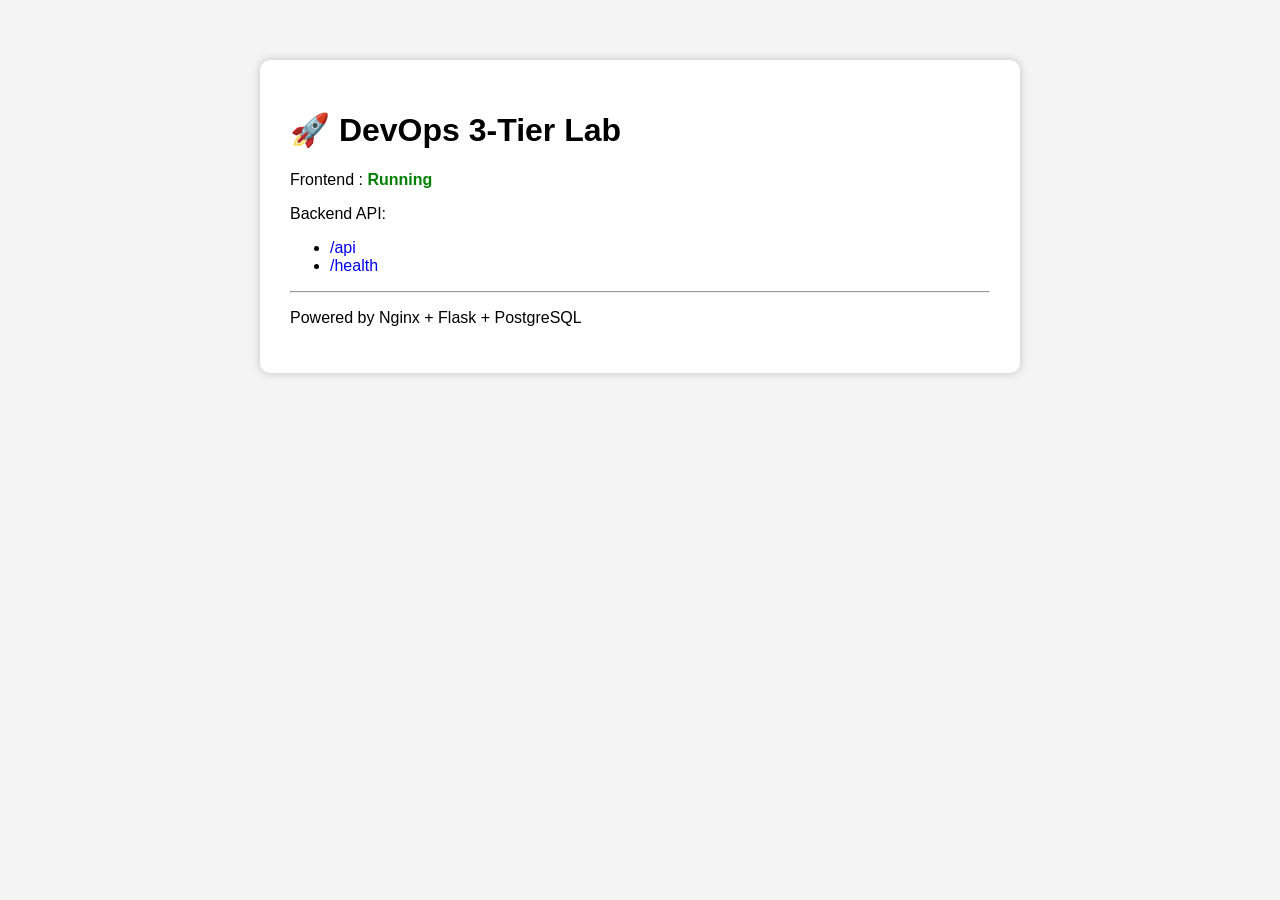
==== frontend/html/index.html @ a9260bfa "second commit" ====
<!DOCTYPE html>
<html lang="en">

<head>
    <meta charset="UTF-8">
    <title>DevOps 3-Tier Lab</title>
    <link rel="stylesheet" href="style.css">
</head>

<body>

<div class="container">

    <h1>🚀 DevOps 3-Tier Lab</h1>

    <p>Frontend : <span class="ok">Running</span></p>

    <p>Backend API:</p>

    <ul>
        <li><a href="/api">/api</a></li>
        <li><a href="/health">/health</a></li>
    </ul>

    <hr>

    <p>Powered by Nginx + Flask + PostgreSQL</p>

</div>

</body>
</html>
---- frontend/html/style.css ----
body{
    font-family: Arial, Helvetica, sans-serif;
    background:#f4f4f4;
}

.container{

    width:700px;
    margin:60px auto;
    background:white;
    padding:30px;
    border-radius:10px;
    box-shadow:0 0 10px rgba(0,0,0,.2);

}

.ok{

    color:green;
    font-weight:bold;

}

a{

    text-decoration:none;

}

a:hover{

    color:red;

}
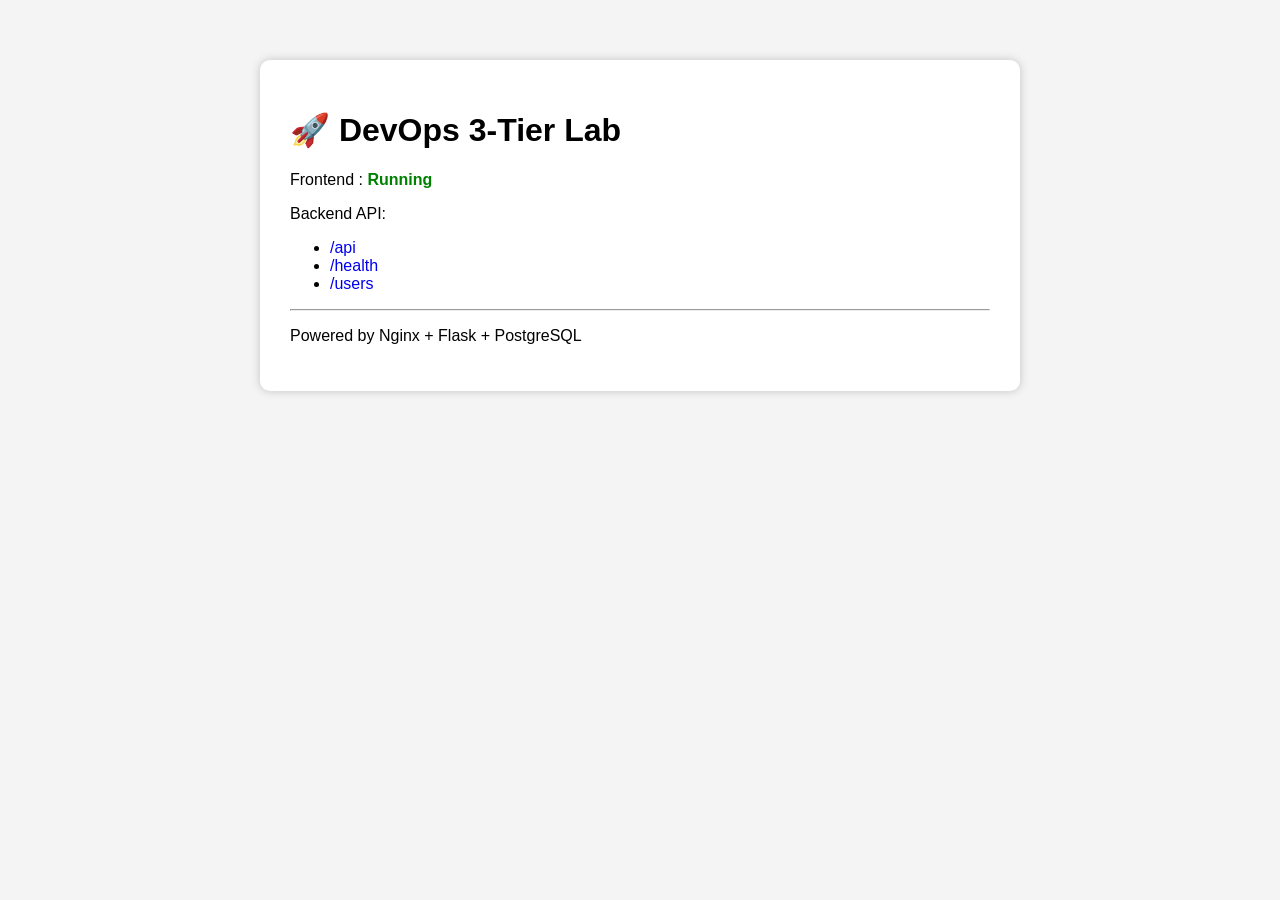
==== commit 7e02bbf6: "add route users" ====
--- a/frontend/html/index.html
+++ b/frontend/html/index.html
@@ -20,6 +20,7 @@
     <ul>
         <li><a href="/api">/api</a></li>
         <li><a href="/health">/health</a></li>
+        <li><a href="/users">/users</a></li>
     </ul>
 
     <hr>
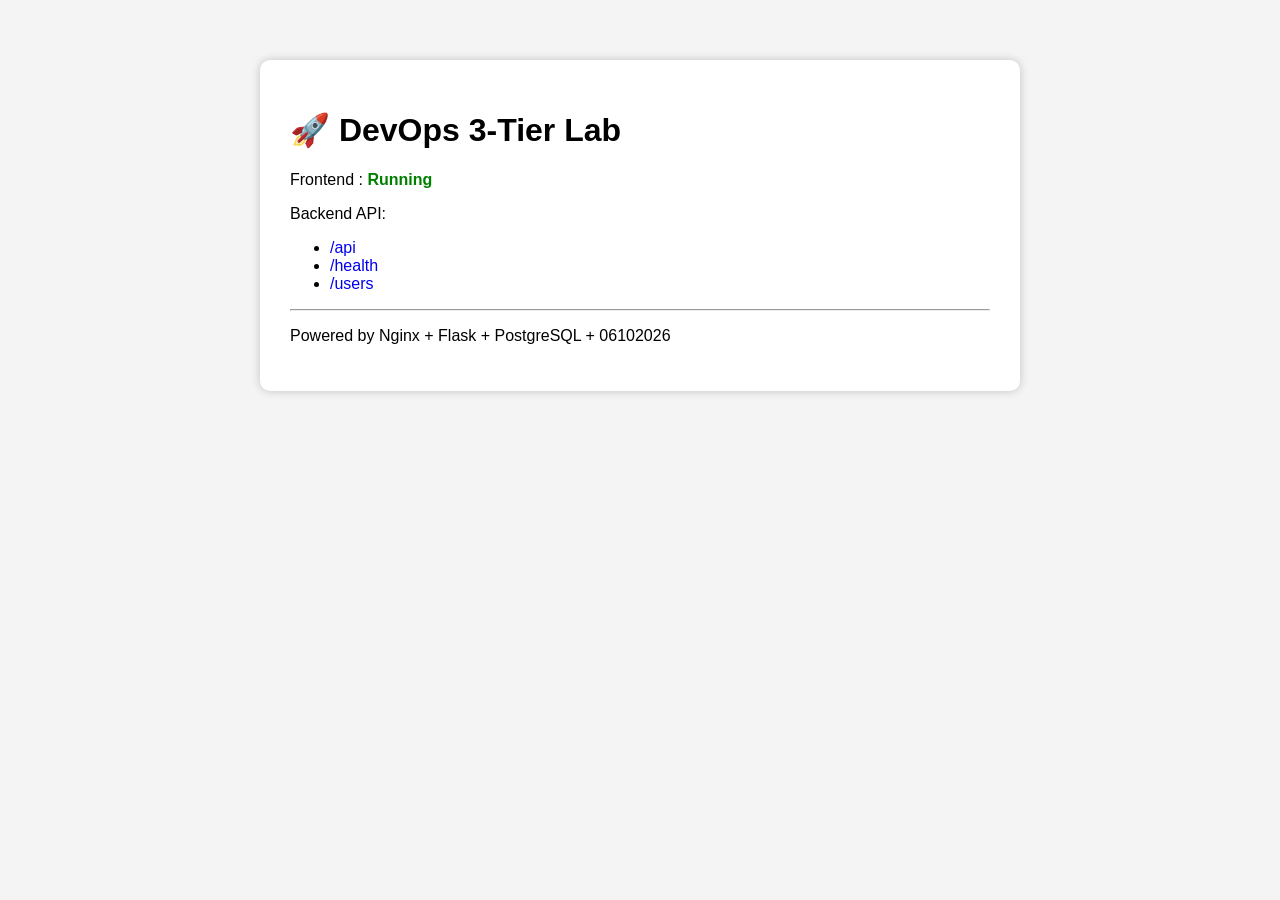
==== commit 46735c33: "commit day 06102026" ====
--- a/frontend/html/index.html
+++ b/frontend/html/index.html
@@ -25,7 +25,7 @@
 
     <hr>
 
-    <p>Powered by Nginx + Flask + PostgreSQL</p>
+    <p>Powered by Nginx + Flask + PostgreSQL + 06102026</p>
 
 </div>
 
